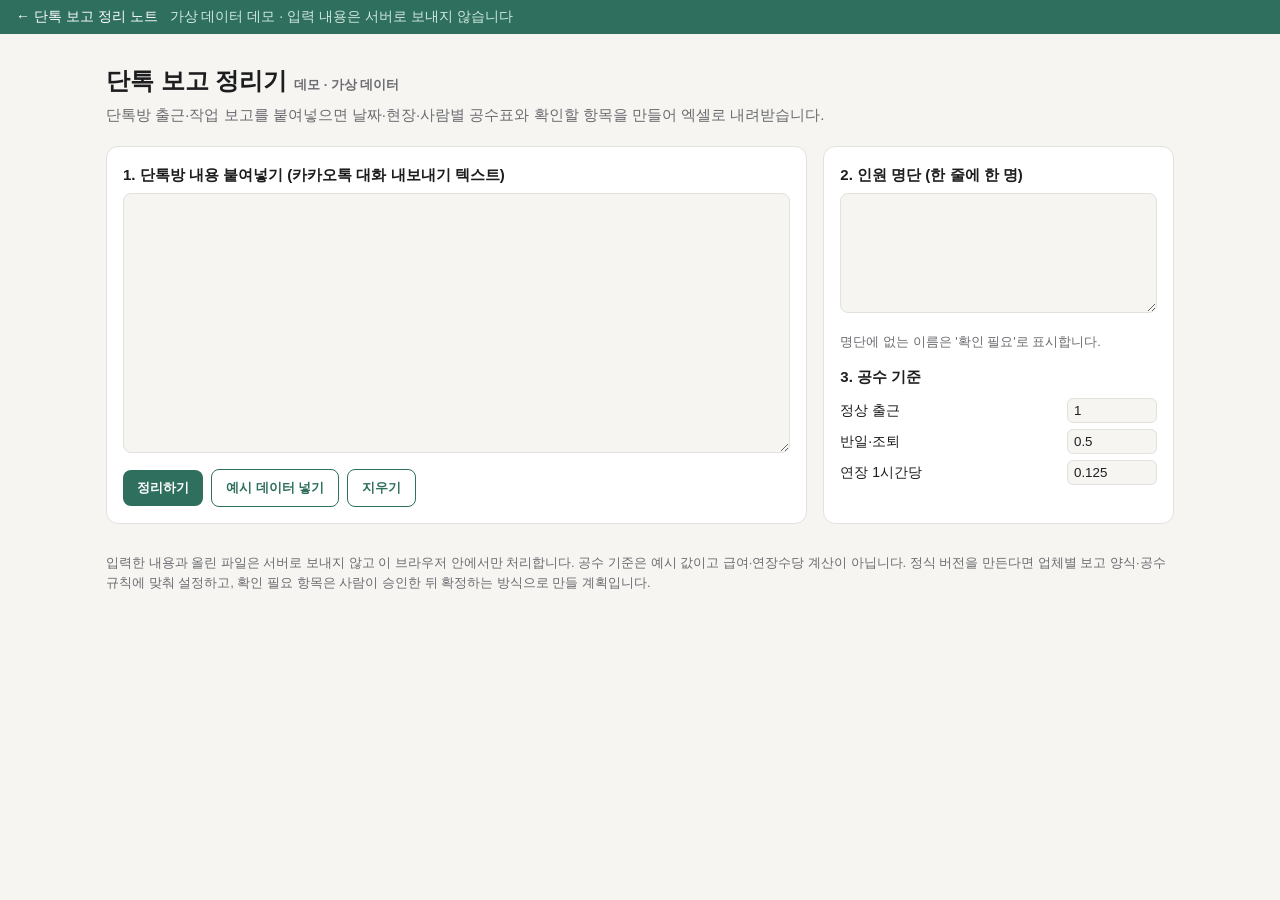
==== demo/index.html @ bc345cf7 "사이트 다시 만들기" ====
<!doctype html>
<html lang="ko">
<head>
<meta charset="utf-8">
<meta name="viewport" content="width=device-width, initial-scale=1">
<title>단톡 보고 정리기</title>
<script src="xlsx.full.min.js"></script>
<script src="exceljs.min.js"></script>
<script src="jszip.min.js"></script>
<script src="template.js"></script>
<script src="xlsxfill.js"></script>
<style>
:root{--bg:#f6f5f2;--card:#fff;--ink:#1d1d1f;--sub:#6b6b70;--line:#e3e1dc;--acc:#2f6f5e;--warn:#b5651d;--warnbg:#fdf1e6;--ok:#2f6f5e}
@media (prefers-color-scheme:dark){:root:not([data-theme="light"]){--bg:#161618;--card:#1f1f22;--ink:#ececee;--sub:#9a9aa0;--line:#333338;--acc:#6fbfa6;--warn:#e7a35c;--warnbg:#2e2418}}
:root[data-theme="dark"]{--bg:#161618;--card:#1f1f22;--ink:#ececee;--sub:#9a9aa0;--line:#333338;--acc:#6fbfa6;--warn:#e7a35c;--warnbg:#2e2418}
*{box-sizing:border-box}
body{margin:0;background:var(--bg);color:var(--ink);font:15px/1.55 -apple-system,"Apple SD Gothic Neo","Malgun Gothic",sans-serif}
header{padding:28px 16px 8px;max-width:1100px;margin:auto}
h1{margin:0 0 4px;font-size:24px}
header p{margin:0;color:var(--sub)}
main{max-width:1100px;margin:auto;padding:12px 16px 48px;display:grid;grid-template-columns:minmax(0,1fr);gap:16px}
.card,.grid2>*{min-width:0}
.card{background:var(--card);border:1px solid var(--line);border-radius:12px;padding:16px}
.grid2{display:grid;grid-template-columns:2fr 1fr;gap:16px}
@media (max-width:760px){.grid2{grid-template-columns:1fr}}
label{display:block;font-weight:600;margin-bottom:6px}
textarea{width:100%;min-height:260px;border:1px solid var(--line);border-radius:8px;padding:10px;background:var(--bg);color:var(--ink);font:13px/1.5 ui-monospace,Menlo,monospace}
#roster{min-height:120px}
.row{display:flex;gap:8px;flex-wrap:wrap;align-items:center}
.set{display:grid;grid-template-columns:1fr 90px;gap:6px 10px;align-items:center;font-size:14px;margin-top:10px}
.set input{width:90px;padding:4px 6px;border:1px solid var(--line);border-radius:6px;background:var(--bg);color:var(--ink)}
button{border:0;border-radius:8px;padding:9px 14px;font-weight:600;cursor:pointer;background:var(--acc);color:#fff}
button.ghost{background:transparent;color:var(--acc);border:1px solid var(--acc)}
.stats{display:flex;gap:12px;flex-wrap:wrap}
.stat{flex:1;min-width:130px;border:1px solid var(--line);border-radius:10px;padding:10px 12px}
.stat b{display:block;font-size:22px}
.stat span{color:var(--sub);font-size:13px}
.tabs{display:flex;gap:6px;margin-bottom:10px;flex-wrap:wrap}
.tabs button{background:transparent;color:var(--sub);border:1px solid var(--line)}
.tabs button.on{background:var(--acc);color:#fff;border-color:var(--acc)}
.tw{overflow-x:auto}
dialog{border:1px solid var(--line);border-radius:12px;background:var(--card);color:var(--ink);max-width:min(520px,calc(100vw - 32px));padding:18px}
dialog::backdrop{background:rgba(0,0,0,.35)}
.tpl{margin-top:16px;border-top:1px solid var(--line);padding-top:14px}
.tpl input[type=text]{width:100%;padding:8px 10px;border:1px solid var(--line);border-radius:8px;background:var(--bg);color:var(--ink);font:inherit}
#tplInfo{white-space:pre-line}
select{border:1px solid var(--line);border-radius:8px;padding:8px 10px;background:var(--bg);color:var(--ink);font:inherit;max-width:100%}
table{border-collapse:collapse;width:100%;font-size:13px}
th,td{border-bottom:1px solid var(--line);padding:6px 8px;text-align:left;white-space:nowrap}
th{color:var(--sub);font-weight:600}
td.src{white-space:normal;color:var(--sub);min-width:220px}
tr.warn td{background:var(--warnbg)}
.tag{font-size:12px;padding:1px 6px;border-radius:10px;border:1px solid currentColor}
.tag.w{color:var(--warn)}.tag.o{color:var(--ok)}
.note{color:var(--sub);font-size:13px}
</style>
<meta name="description" content="가상 단톡 보고를 넣어 공수표와 확인 필요 목록을 만들어 보는 브라우저 데모. 입력 내용은 서버로 보내지 않습니다."><link rel="canonical" href="https://xoghd671652.github.io/demo/"><link rel="icon" href="/favicon.svg" type="image/svg+xml"><meta property="og:title" content="단톡 보고 정리기 데모"><meta property="og:image" content="https://xoghd671652.github.io/img/og.png"></head>
<body><div style="font:14px -apple-system,sans-serif;padding:8px 16px;background:#2f6f5e"><a href="/" style="color:#fff;text-decoration:none">← 단톡 보고 정리 노트</a><span style="color:#cfe8df;margin-left:12px">가상 데이터 데모 · 입력 내용은 서버로 보내지 않습니다</span></div>
<header>
  <h1>단톡 보고 정리기 <span class="note">데모 · 가상 데이터</span></h1>
  <p>단톡방 출근·작업 보고를 붙여넣으면 날짜·현장·사람별 공수표와 확인할 항목을 만들어 엑셀로 내려받습니다.</p>
</header>
<main>
  <div class="grid2">
    <div class="card">
      <label for="chat">1. 단톡방 내용 붙여넣기 (카카오톡 대화 내보내기 텍스트)</label>
      <textarea id="chat" spellcheck="false"></textarea>
      <div class="row" style="margin-top:10px">
        <button id="run">정리하기</button>
        <button class="ghost" id="sample">예시 데이터 넣기</button>
        <button class="ghost" id="clear">지우기</button>
      </div>
    </div>
    <div class="card">
      <label for="roster">2. 인원 명단 (한 줄에 한 명)</label>
      <textarea id="roster" spellcheck="false"></textarea>
      <p class="note">명단에 없는 이름은 '확인 필요'로 표시합니다.</p>
      <label style="margin-top:12px">3. 공수 기준</label>
      <div class="set">
        <span>정상 출근</span><input id="full" type="number" step="0.1" value="1">
        <span>반일·조퇴</span><input id="half" type="number" step="0.1" value="0.5">
        <span>연장 1시간당</span><input id="ot" type="number" step="0.025" value="0.125">
      </div>
    </div>
  </div>

  <div class="card" id="out" hidden>
    <div class="stats" id="stats"></div>
    <div class="tabs" style="margin-top:14px">
      <button data-t="sum" class="on">사람별 공수표</button>
      <button data-t="det">상세 내역</button>
      <button data-t="rev">확인 필요</button>
    </div>
    <div class="tw" id="view"></div>
    <div class="tpl">
      <label>4. 엑셀로 받기</label>
      <div class="tabs" id="tplTabs">
        <button data-m="basic" class="on">기본 표</button>
        <button data-m="file">우리 양식 파일에 채우기</button>
        <button data-m="desc">칸 목록으로 새 양식 만들기</button>
      </div>
      <div id="tplFile" hidden>
        <input type="file" id="tplInput" accept=".xlsx">
        <p class="note">쓰시는 공수표 엑셀(.xlsx)을 올리면 성명 칸과 날짜 칸을 찾아, 채우기 전에 어느 칸을 바꾸는지 먼저 보여 드립니다. 양식 모양은 바꾸지 않고 값만 넣은 사본을 내려드립니다. 병합 칸이 많은 오래된 양식도 대부분 읽을 수 있으니, 채우기 전 미리보기에서 칸이 맞는지 확인해 주세요. 파일은 브라우저 안에서만 읽고 서버로 보내지 않습니다. .xls 파일은 엑셀에서 .xlsx로 저장한 뒤 올려 주세요.</p>
      </div>
      <div id="tplDesc" hidden>
        <input id="tplText" type="text" value="순번, 현장, 성명, 직종, 1~31, 합계, 출력일수, 비고" aria-label="칸 순서">
        <p class="note">칸 이름을 쉼표로 적으면 그 순서로 공수표를 만듭니다. 날짜 칸은 1~31, 날짜마다 근무·연장 두 칸이면 1~31(근무/OT)로 적어 주세요.</p>
      </div>
      <div class="row" style="margin-top:8px">
        <select id="tplUnit" aria-label="칸에 넣을 값"><option value="md">칸에 공수 넣기</option><option value="hours">칸에 시간 넣기 (내부 집계용 환산: 1공수=8시간 + 연장)</option></select>
        <button id="xlsx">엑셀 내려받기</button>
      </div>
      <p class="note" id="tplInfo"></p>
    </div>
    <dialog id="tplDlg" aria-labelledby="tplDlgT">
      <h3 id="tplDlgT" style="margin:0 0 8px">이 양식에 이렇게 채울까요?</h3>
      <div id="tplDlgBody" style="white-space:pre-line;font-size:14px"></div>
      <label style="font-weight:400;margin-top:10px;display:flex;gap:6px;align-items:center"><input type="checkbox" id="tplClear" checked> <span id="tplClearLabel">지난 값 지우기</span></label>
      <label id="tplAckRow" hidden style="font-weight:400;margin-top:6px;display:flex;gap:6px;align-items:center;color:var(--warn)"><input type="checkbox" id="tplAck"> <span id="tplAckLabel"></span></label>
      <p class="note">양식 모양(서식·병합·수식)과 다른 시트는 바꾸지 않고, 표시된 칸의 값만 넣거나 지웁니다. 올린 원본 파일은 그대로이고 채운 사본을 내려받습니다.</p>
      <div class="row" style="justify-content:flex-end;margin-top:10px"><button class="ghost" id="tplNo">취소</button><button id="tplYes">이대로 채우기</button></div>
    </dialog>
  </div>
  <p class="note">입력한 내용과 올린 파일은 서버로 보내지 않고 이 브라우저 안에서만 처리합니다. 공수 기준은 예시 값이고 급여·연장수당 계산이 아닙니다. 정식 버전을 만든다면 업체별 보고 양식·공수 규칙에 맞춰 설정하고, 확인 필요 항목은 사람이 승인한 뒤 확정하는 방식으로 만들 계획입니다.</p>
</main>

<script>
const SAMPLE_CHAT = `--------------- 2026년 11월 2일 월요일 ---------------
[김반장] [오전 7:05] 11/2 한빛산단현장 출근 박도윤 이서준 최하준 정민재 (4명)
[오반장] [오전 7:12] 한빛산단현장 2조 출근: 강지호, 윤시우, 장은우
[오반장] [오후 12:10] 장은우 오전 근무 후 조퇴 (반일)
[김반장] [오후 7:10] 박도윤 연장 2시간
--------------- 2026년 11월 3일 화요일 ---------------
[김반장] [오전 7:01] 한빛산단현장 출근 박도윤 이서준 최하준 정민재 한건우
[오반장] [오전 7:20] 한빛산단현장 2조 출근 강지호 윤시우 장은우
[김반장] [오전 9:30] 정정: 한건우 → 오늘 안전교육만 받고 퇴근
[오반장] [오후 6:40] 강지호 윤시우 연장 1.5시간
--------------- 2026년 11월 4일 수요일 ---------------
[김반장] [오전 7:03] 한빛산단현장 출근 박도윤 이서준 정민재 한건우 / 최하준 결근(병원)
[오반장] [오전 7:15] 한빛산단현장 2조 출근 강지호 윤시우 장은우 김태윤
[오반장] [오전 7:16] 김태윤 신규 오늘부터
[김반장] [오후 8:55] 이서준 연장 3시간`;
const SAMPLE_ROSTER = `박도윤
이서준
최하준
정민재
한건우
강지호
윤시우
장은우`;

const $ = s => document.querySelector(s);
let result = null, tab = 'sum';

function parseLines(text){
  // 카카오톡 PC 내보내기 형식과 모바일(안드로이드·아이폰) 형식을 모두 읽는다
  const out = []; let curDate = null; out.unknown = []; let orphan = false;   // orphan: 형식 모르는 줄 다음 줄들도 앞 보고에 붙이지 않음
  for (const raw of text.split(/\r?\n/)){
    const line = raw.trim(); if (!line) continue;
    let m = line.match(/(\d{4})년\s*(\d{1,2})월\s*(\d{1,2})일\s*\S*요일/);
    if (m && (/^-+/.test(line) || /^\d{4}년\s*\d{1,2}월\s*\d{1,2}일\s*\S*요일$/.test(line))) { curDate = fmt(m[1],m[2],m[3]); continue; }   // 날짜 구분 줄
    m = line.match(/^\[([^\]]+)\]\s*\[(오전|오후)\s*(\d{1,2}):(\d{2})\]\s*(.*)$/);
    if (m) { out.push({date:curDate, who:m[1], time:`${m[2]} ${m[3]}:${m[4]}`, msg:m[5], raw:line}); orphan = false; continue; }
    m = line.match(/^(\d{4})년\s*(\d{1,2})월\s*(\d{1,2})일\s*(오전|오후)?\s*(\d{1,2}):(\d{2}),\s*([^:]+?)\s*:\s*(.*)$/);
    if (m) { curDate = fmt(m[1],m[2],m[3]); out.push({date:curDate, who:m[7], time:`${m[4]||''} ${m[5]}:${m[6]}`.trim(), msg:m[8], raw:line}); orphan = false; continue; }
    m = line.match(/^(\d{4})\.\s*(\d{1,2})\.\s*(\d{1,2})\.?\s*(오전|오후)?\s*(\d{1,2}):(\d{2}),\s*([^:]+?)\s*:\s*(.*)$/);   // 아이폰: 2026. 11. 24. 오전 7:42, 이름 : 내용
    if (m) { curDate = fmt(m[1],m[2],m[3]); out.push({date:curDate, who:m[7], time:`${m[4]||''} ${m[5]}:${m[6]}`.trim(), msg:m[8], raw:line}); orphan = false; continue; }
    if (/(카카오톡 대화|저장한 날짜|^Talk_|님과 카카오톡)/.test(line) && !out.length) continue;   // 파일 머리말
    if (!out.length || orphan || /^\d{4}\s*[.년\/-]\s*\d{1,2}|^\[[^\]]+\]\s*\[/.test(line)) { out.unknown.push(line); orphan = out.length > 0; continue; }   // 형식을 모르는 메시지 줄은 앞 보고에 붙이지 않는다
    if (out.length) { out[out.length-1].msg += ' ' + line; out[out.length-1].raw += '\n' + line; }
  }
  return out;
}
const fmt = (y,m,d) => `${y}-${String(m).padStart(2,'0')}-${String(d).padStart(2,'0')}`;

// "연장 2시간", "연장 1.5시간", "연장 1시간 30분", "연장 1시간반", "연장 15분" → 시간 수. 연장이라는 말은 있는데 시간을 못 읽으면 null.
function parseOt(seg){
  if (!/연장/.test(seg)) return undefined;
  const m = seg.match(/연장\s*(?:(\d+(?:\.\d+)?)\s*시간\s*(반)?)?\s*(?:(\d+)\s*분)?/);
  if (!m || (!m[1] && !m[3])) return null;
  if (/^\s*([\d.~\-–]|부터|에서)/.test(seg.slice(m.index + m[0].length))) return null;   // 범위(1시간~2시간)도 못 읽은 것으로   // '1시간 2..5분'처럼 뒤에 숫자가 더 붙으면 못 읽은 것으로
  return (m[1] ? parseFloat(m[1]) : 0) + (m[2] ? 0.5 : 0) + (m[3] ? parseInt(m[3], 10) / 60 : 0);
}
function analyze(chat, rosterText, rule){
  const roster = rosterText.split(/\r?\n/).map(s=>s.trim()).filter(Boolean);
  const rosterSet = new Set(roster);
  const msgs = parseLines(chat);
  const rec = new Map();   // key date|name -> record
  const review = [];
  if (msgs.unknown && msgs.unknown.length) review.push({date:'-', name:'-', reason:`형식을 알 수 없는 줄 ${msgs.unknown.length}개(카카오톡 내보내기 형식인지 확인)`, src:msgs.unknown.slice(0, 3).join(' / ')});
  const key = (d,n) => d + '|' + n;
  // 이름 후보: 띄어쓰기 단위 낱말. 명단 이름으로 시작하면(박도윤님·박도윤씨) 그 이름, 아니면 2~4자 낱말 중 동사·근태어가 아닌 것
  const rosterKo = roster.filter(n => /^[가-힣]+$/.test(n)).sort((a, b) => b.length - a.length);
  const hangulNames = s => { const out = []; for (const w of (s.match(/[가-힣]+/g) || [])) { const r = rosterKo.find(n => w === n || (w.startsWith(n) && /^(님|씨|반장|형|이형|이|가|은|는|도|만|과|와|의|께|에게|한테)$/.test(w.slice(n.length)))); if (r) { out.push(r); continue; } if (w.length >= 2 && w.length <= 4 && !/^(시간|출근|연장|조퇴|반일|결근|퇴근|정정|취소|수정|작업|오늘|내일|어제|오전|오후|점심|저녁|아침|근무|완료|도착|마치|먹고|이후)/.test(w) && !/(니다|어요|아요|했음|해요|예요|이요|함)$/.test(w)) out.push(w); } return out; };
  const latin = roster.filter(n => !/^[가-힣]+$/.test(n)).map(n => [n, new RegExp('(^|[^A-Za-z])' + n.replace(/[.*+?^${}()|[\]\\]/g, '\\$&') + '([^A-Za-z]|$)', 'i')]);   // 영문 등 한글 아닌 이름
  const STOP = new Set(['출근','연장','시간','오늘','오후','오전','조퇴','반일','결근','병원','정정','신규','부터','합니다','퇴근','안전교육','받고','현장','명','오늘부터','만','시간반','취소','수정','했습니다','합니다만']);

  for (const m of msgs){
    if (!m.date){ review.push({date:'-', name:'-', reason:'날짜를 알 수 없는 메시지', src:m.raw}); continue; }
    const text = m.msg;
    const siteM = text.match(/([가-힣A-Za-z0-9]+?)(현장|센터)/);
    const site = siteM ? siteM[1] + siteM[2] : null;
    const isCorrection = /정정|수정|취소/.test(text);
    // 본문에 적힌 날짜가 보낸 날짜와 다르면(뒤늦은 보고) 자동 반영하지 않는다
    const dm = text.match(/(\d{1,2})\s*\/\s*(\d{1,2})(?!\d)|(\d{1,2})\s*월\s*(\d{1,2})\s*일/);
    const [, mm, dd] = m.date.split('-').map(Number);
    if (/어제|그저께|전날/.test(text) || (dm && (+(dm[1]||dm[3]) !== mm || +(dm[2]||dm[4]) !== dd))) {
      review.push({date:m.date, name:'-', reason:'보고 날짜와 보낸 날짜가 다름(날짜 직접 확인, 자동 반영 안 함)', src:m.raw}); continue;
    }
    const segments = text.split(/\s\/\s/);

    for (const seg of segments){
      const names = hangulNames(seg).filter(w => !STOP.has(w) && !(site && site.includes(w)) && !/현장|센터$/.test(w));
      const known = names.filter(n => rosterSet.has(n)).concat(latin.filter(([, re]) => re.test(seg)).map(([n]) => n));
      const unknown = names.filter(n => !rosterSet.has(n) && looksLikeName(n));
      if (!known.length && !unknown.length && /출근|연장|반일|조퇴|결근/.test(seg) && !/\d+\s*명/.test(seg) && !/[A-Za-z]{2,}/.test(site ? seg.split(site).join('') : seg) && (m.who || '').trim()) { const w = m.who.trim(); if (rosterSet.has(w)) known.push(w); else if (looksLikeName(w) && /^[가-힣]+$/.test(w)) unknown.push(w); }   // 본인이 보낸 보고는 보낸 사람으로(명단 밖이면 확인 목록)   // 본인이 보낸 보고("출근했습니다")는 보낸 사람으로
      if (/출근/.test(seg) && !known.length && !unknown.length && !/\d+\s*명/.test(seg)) review.push({date:m.date, name:'(이름 없음)', reason:'출근 대상 이름을 찾지 못함(직접 확인)', src:m.raw});

      // 애매한 보고는 더하지 않고 확인 목록으로 (규칙 기반이라 확실한 것만 자동 처리)
      const people = [...new Set(known.concat(unknown))];
      const cats = ['출근', '연장', '반일|조퇴', '결근'].filter(k => new RegExp(k).test(seg));
      if (/안\s*(함|했|해|하|나|왔|옴)|않|못\s*[가-힣]|미출근|불참|없음|내일|모레|예정|할\s*예정|\?|나요|까요|했니|했냐|맞나/.test(seg) && people.length) {   // 부정·예정·질문 표현은 자동 반영하지 않음
        for (const n of people) { upsert(n,{src:m.raw}).flag = true; flag(m.date, n, '부정·예정·질문 표현이 있는 보고(직접 확인)', m.raw); }
        continue;
      }
      if (cats.length > 1 && people.length > 1) {
        for (const n of people) { upsert(n,{src:m.raw}).flag = true; flag(m.date, n, '여러 사람·여러 근태가 한 보고에 섞임(직접 확인)', m.raw); }
        continue;
      }
      const cnt = seg.match(/(외\s*)?(\d+)\s*명/);
      if (cnt && (cnt[1] || +cnt[2] !== people.length || !people.length)) review.push({date:m.date, name:(people[0]||'(이름 없음)'), reason:'인원수로 적힌 보고(빠진 이름을 직접 확인)', src:m.raw});
      if (/반일|조퇴|결근/.test(seg)) for (const n of new Set(unknown)) flag(m.date, n, '명단에 없는 이름의 근태 보고(직접 확인)', m.raw);
      if (/출근/.test(seg)){
        for (const n of known) upsert(n, {site, base: rule.full, src:m.raw});
        for (const n of unknown){ upsert(n, {site, base: rule.full, src:m.raw}); flag(m.date, n, '명단에 없는 이름(신규 인원인지 확인)', m.raw); }
      }
      const ot = parseOt(seg);
      if (ot !== undefined && !isCorrection) {   // 정정·취소가 섞인 보고는 아래 정정 규칙으로 확인 목록에 간다
        const who = [...new Set(known)];   // 명단에 있는 사람만 합산. 명단 밖 후보는 확인 전까지 더하지 않는다
        const why = ot === null ? '연장 시간을 읽지 못함(직접 확인)'
          : (seg.match(/연장/g) || []).length > 1 ? '한 보고에 연장이 여러 번 나옴(사람별 직접 확인)'
          : (() => { let rest = seg.slice(0, seg.indexOf('연장')); for (const n of who) { if (!rest.includes(n)) { if (who.length === 1 && n === (m.who || '').trim() && !/[가-힣A-Za-z]/.test(rest.replace(/금일|오늘/g, ''))) continue; return true; } rest = rest.split(n).join(''); } if (site) rest = rest.split(site).join(''); return /[가-힣]/.test(rest.replace(/님|씨|반장|\d+조|금일|오늘|은|는|하고|이랑|랑|과|와|및/g, '')); })() ? '연장 대상이 분명하지 않음(다른 내용과 섞인 보고, 직접 확인)'
          : !who.length ? '연장 대상 이름을 찾지 못함(직접 확인)' : '';
        if (!why) for (const n of who) { const r = upsert(n,{src:m.raw}); if (r.otH) { r.flag = true; flag(m.date, n, '같은 날 연장 보고가 또 있음(중복 전송인지 확인)', m.raw); } r.otH += ot; }
        else if (who.length) for (const n of who) { upsert(n,{src:m.raw}).flag = true; flag(m.date, n, why, m.raw); }
        else review.push({date:m.date, name:'(이름 없음)', reason:why, src:m.raw});
        for (const n of new Set(unknown)) if (!why) flag(m.date, n, '명단에 없는 이름의 연장 보고(합산 안 함, 직접 확인)', m.raw);
      }
      if (/반일|조퇴/.test(seg)) for (const n of known) { const r = upsert(n,{src:m.raw}); r.base = Math.min(r.base || rule.half, rule.half); r.note.push('반일'); }
      if (/결근/.test(seg)) for (const n of known) { const r = upsert(n,{src:m.raw}); r.base = 0; r.note.push('결근'); }
      if (isCorrection && !known.length) review.push({date:m.date, name:(unknown[0]||'(이름 없음)'), reason:'정정·취소 보고(대상 직접 확인)', src:m.raw});
      if (isCorrection) for (const n of known) { const r = upsert(n,{src:m.raw}); r.flag = true; flag(m.date, n, '정정 보고: 공수 직접 확인 필요', m.raw); }
      if (!/출근|연장|반일|조퇴|결근|정정|수정|취소/.test(seg) && known.length) for (const n of known) flag(m.date, n, '규칙에 없는 내용이 담긴 보고', m.raw);
    }

    function upsert(n, {site:s, base, src}){
      const k = key(m.date, n);
      if (!rec.has(k)) rec.set(k, {date:m.date, name:n, site:null, base:0, otH:0, note:[], src:[], flag:false});
      const r = rec.get(k);
      if ((s||site) && !r.site) r.site = s||site;
      if (base !== undefined && r.base === 0 && !r.note.includes('결근')) r.base = base;
      if (src && !r.src.includes(src)) r.src.push(src);
      return r;
    }
  }
  function flag(date, name, reason, src){ review.push({date, name, reason, src}); const r = rec.get(key(date,name)); if (r) r.flag = true; }

  const rows = [...rec.values()].sort((a,b)=> a.date.localeCompare(b.date) || a.name.localeCompare(b.name));
  for (const r of rows){
    r.otMd = r.otH * rule.ot;   // 회사 반올림 기준이 정해지기 전에는 환산값을 그대로 두고, 표시할 때만 자릿수를 맞춘다
    r.total = r.base + r.otMd;
    if (!r.site && r.base > 0){ r.flag = true; review.push({date:r.date, name:r.name, reason:'현장을 알 수 없음', src:r.src.join('\n')}); }
  }
  const dates = [...new Set(rows.map(r=>r.date))].sort();
  const names = [...new Set(rows.map(r=>r.name))].sort((a,b)=>{ const ia=roster.indexOf(a), ib=roster.indexOf(b); return (ia<0?999:ia)-(ib<0?999:ib); });
  return {rows, review, dates, names, msgCount: msgs.length};
}
function looksLikeName(w){ return w.length >= 2 && w.length <= 4 && !/요일|센터|현장|입니다|합니다|교육|병원/.test(w); }

function render(){
  if (!result) return;
  const {rows, review, dates, names, msgCount} = result;
  const sum = rows.reduce((s,r)=>s+r.total,0);
  $('#stats').innerHTML = [
    ['읽은 메시지', msgCount], ['인원', names.length], ['총 공수(확인 대기 포함)', show(sum)], ['확인 대기 공수', show(rows.filter(r => r.flag).reduce((t, r) => t + r.total, 0))], ['확인 필요', review.length]
  ].map(([t,v])=>`<div class="stat"><b>${v}</b><span>${t}</span></div>`).join('');
  document.querySelectorAll('.tabs [data-t]').forEach(b=>b.classList.toggle('on', b.dataset.t===tab));
  let h = '';
  if (tab==='sum'){
    h = `<table><tr><th>이름</th>${dates.map(d=>`<th>${d.slice(5)}</th>`).join('')}<th>합계</th></tr>`;
    for (const n of names){
      let t = 0;
      h += `<tr><td>${esc(n)}</td>` + dates.map(d=>{ const r = rows.find(x=>x.date===d && x.name===n); if(!r) return '<td></td>'; t+=r.total; return `<td>${show(r.total)}${r.flag?' <span class="tag w">확인</span>':''}</td>`; }).join('') + `<td><b>${show(t)}</b></td></tr>`;
    }
    h += '</table>';
  } else if (tab==='det'){
    h = `<table><tr><th>날짜</th><th>현장</th><th>이름</th><th>기본</th><th>연장(시간)</th><th>연장 공수</th><th>합계</th><th>비고</th><th>근거 보고</th></tr>`;
    for (const r of rows) h += `<tr class="${r.flag?'warn':''}"><td>${r.date}</td><td>${esc(r.site||'?')}</td><td>${esc(r.name)}</td><td>${r.base}</td><td>${r.otH||''}</td><td>${r.otMd?show(r.otMd):''}</td><td><b>${show(r.total)}</b></td><td>${esc(r.note.join(', '))}</td><td class="src">${esc(r.src.join(' / '))}</td></tr>`;
    h += '</table>';
  } else {
    h = review.length ? `<table><tr><th>날짜</th><th>이름</th><th>확인할 내용</th><th>근거 보고</th></tr>` + review.map(v=>`<tr class="warn"><td>${v.date}</td><td>${esc(v.name)}</td><td><span class="tag w">${esc(v.reason)}</span></td><td class="src">${esc(v.src)}</td></tr>`).join('') + '</table>' : '<p>확인할 항목이 없습니다.</p>';
  }
  $('#view').innerHTML = h;
  $('#out').hidden = false;
}
const show = v => String(+v.toFixed(6));          // 화면 표시용(부동소수 잡음 제거)
const esc = s => String(s).replace(/[&<>"]/g, c=>({'&':'&amp;','<':'&lt;','>':'&gt;','"':'&quot;'}[c]));

function exportXlsx(){
  const {rows, review, dates, names} = result;
  const wb = XLSX.utils.book_new();
  const sumAoa = [['이름', ...dates, '합계']].concat(names.map(n=>{ let t=0; const cells = dates.map(d=>{ const r=rows.find(x=>x.date===d&&x.name===n); if(!r) return ''; t+=r.total; return r.total; }); return [n, ...cells, t]; }));
  XLSX.utils.book_append_sheet(wb, XLSX.utils.aoa_to_sheet(sumAoa), '사람별 공수표');
  XLSX.utils.book_append_sheet(wb, XLSX.utils.json_to_sheet(rows.map(r=>({날짜:r.date, 현장:r.site||'', 이름:r.name, 기본공수:r.base, 연장시간:r.otH, 연장공수:r.otMd, 합계:r.total, 비고:r.note.join(', '), 확인필요:r.flag?'Y':'', 근거보고:r.src.join(' / ')}))), '상세 내역');
  XLSX.utils.book_append_sheet(wb, XLSX.utils.json_to_sheet(review.map(v=>({날짜:v.date, 이름:v.name, 확인할내용:v.reason, 근거보고:v.src}))), '확인 필요');
  XLSX.writeFile(wb, `공수정리_${dates[0]||''}_${dates[dates.length-1]||''}.xlsx`);
}

$('#sample').onclick = () => { $('#chat').value = SAMPLE_CHAT; $('#roster').value = SAMPLE_ROSTER; };
$('#clear').onclick = () => { $('#chat').value = ''; $('#out').hidden = true; result = null; };
$('#run').onclick = () => {
  const rule = {full:+$('#full').value, half:+$('#half').value, ot:+$('#ot').value};
  result = analyze($('#chat').value, $('#roster').value, rule); tab = 'sum'; render();
};
document.querySelectorAll('.tabs [data-t]').forEach(b => b.onclick = () => { tab = b.dataset.t; render(); });
// ── 엑셀로 받기: 기본 표 / 고객 양식 파일에 채우기 / 칸 목록으로 새 양식
let tplMode = 'basic', tplBuf = null, tplName = '';
document.querySelectorAll('#tplTabs button').forEach(b => b.onclick = () => {
  tplMode = b.dataset.m;
  document.querySelectorAll('#tplTabs button').forEach(x => x.classList.toggle('on', x === b));
  $('#tplFile').hidden = tplMode !== 'file'; $('#tplDesc').hidden = tplMode !== 'desc'; $('#tplInfo').textContent = '';
});
const info = t => { $('#tplInfo').textContent = t; };
function saveBuffer(buf, name){
  const url = URL.createObjectURL(new Blob([buf], {type:'application/vnd.openxmlformats-officedocument.spreadsheetml.sheet'}));
  const a = document.createElement('a'); a.href = url; a.download = name; document.body.appendChild(a); a.click(); a.remove();
  setTimeout(() => URL.revokeObjectURL(url), 5000);
}
const tplOpts = () => ({ unit: $('#tplUnit').value, hoursPerMd: 8 });
// 양식 채우기: 미리보기(plan)로 바꿀 칸 목록을 만들고, 확인을 받은 뒤 그 칸 값만 써 넣는다(apply)
const XDEPS = () => ({ XLSX: window.XLSX, Tmpl: window.Tmpl, JSZip: window.JSZip, DOMParser, XMLSerializer });
function planFill(clear){ try { return XFill.plan(XDEPS(), new Uint8Array(tplBuf), result, Object.assign(tplOpts(), { clear })); } catch (e) { return { error: e.message }; } }
function dlgBody(p){
  const st = p.rep.structure, c = st.cols;
  return [
    `시트: 「${p.sheet}」`,
    `성명 ${c.name}열 · 날짜 칸 ${st.dayCount}개${st.pairs ? '(근무/O·T 두 칸)' : ''}${c.total ? ` · 합계 ${c.total}열` : ''} · ${st.start}행부터`,
    `넣을 칸 ${p.rep.plan.fill}개 (${p.rep.placed.length}명) · 지울 칸 ${p.rep.plan.clear}개`,
    p.rep.skipped.length ? `비워 둘 칸 ${p.rep.skipped.length}개 (확인 필요 등)` : '',
    ...p.rep.warnings.map(w => '주의: ' + w),
  ].filter(Boolean).join('\n');
}
function askConfirm(p){
  return new Promise(resolve => {
    let cur = p;
    $('#tplClear').checked = true;
    $('#tplDlgBody').textContent = dlgBody(cur);
    $('#tplClearLabel').textContent = `지난 값 지우기 (이름 있는 줄의 숫자·짧은 표시 ${p.rep.plan.clear}칸)`;
    $('#tplClear').onchange = () => { const q = planFill($('#tplClear').checked); if (!q.error && q.rep.ok) { cur = q; $('#tplDlgBody').textContent = dlgBody(cur); } };   // 체크를 바꾸면 미리보기도 다시
    const needAck = !!p.rep.ack;
    $('#tplAckRow').hidden = !needAck; $('#tplAck').checked = false; $('#tplAckLabel').textContent = needAck ? p.rep.ack + ' (이 시트가 맞습니다)' : '';
    $('#tplYes').disabled = needAck; $('#tplAck').onchange = () => { $('#tplYes').disabled = !$('#tplAck').checked; };
    const dlg = $('#tplDlg');
    const done = v => { dlg.close(); $('#tplYes').onclick = $('#tplNo').onclick = null; resolve(v ? cur : null); };
    $('#tplYes').onclick = () => done(true); $('#tplNo').onclick = () => done(false);
    dlg.oncancel = () => done(false);
    if (dlg.showModal) dlg.showModal(); else resolve(confirm('이 양식에 채울까요?') ? cur : null);
  });
}
function reportText(rep){
  if (!rep.ok) return '채우지 못했습니다. ' + rep.warnings.join(' ');
  const st = rep.structure, c = st.cols;
  const lines = [`시트 「${rep.sheet}」에 ${rep.placed.length}명을 채웠습니다. (성명 ${c.name}열, 날짜 칸 ${st.dayCount}개${st.pairs ? '·근무/O·T 두 칸' : ''}${c.total ? `, 합계 ${c.total}열` : ''}, ${st.start}행부터)`];
  if (rep.skipped.length) lines.push(`비워 둔 칸 ${rep.skipped.length}개: ` + rep.skipped.slice(0, 5).join(' / ') + (rep.skipped.length > 5 ? ' …' : ''));
  rep.warnings.forEach(w => lines.push('주의: ' + w));
  if (rep.otherSheets && rep.otherSheets.length) lines.push(`결과 파일에 다른 시트도 그대로 남아 있습니다(${rep.otherSheets.join(', ')}). 공유 전에 급여·연락처 등이 없는지 확인하세요.`);
  return lines.join('\n');
}
$('#tplInput').onchange = async e => {
  const f = e.target.files[0]; tplBuf = null; tplName = '';
  if (!f) return;
  if (!/\.xlsx$/i.test(f.name)) { info('.xlsx 파일만 읽을 수 있습니다. 엑셀에서 「다른 이름으로 저장 → Excel 통합 문서(.xlsx)」로 바꿔 주세요.'); return; }
  tplBuf = await f.arrayBuffer(); tplName = f.name;
  const p = planFill(true);
  if (p.error) { info(`파일을 읽지 못했습니다(${p.error}).`); tplBuf = null; return; }
  info(p.rep.ok ? `양식을 읽었습니다. 시트 「${p.sheet}」, 성명 ${p.rep.structure.cols.name}열, 날짜 칸 ${p.rep.structure.dayCount}개. 「엑셀 내려받기」를 누르면 채울 칸을 먼저 보여 드립니다.` : reportText(p.rep));
};
$('#xlsx').onclick = async () => {
  if (!result) return;
  if (tplMode === 'basic') { if (!window.XLSX) { info('엑셀 라이브러리를 불러오지 못했습니다.'); return; } exportXlsx(); return; }
  if (!window.ExcelJS || !window.Tmpl) { info('양식 기능을 불러오지 못했습니다. 새로고침해 주세요.'); return; }
  if (tplMode === 'file') {
    if (!tplBuf) { info('먼저 공수표 양식 파일(.xlsx)을 올려 주세요.'); return; }
    const p = planFill(true);
    if (p.error) { info(`파일을 읽지 못했습니다(${p.error}).`); return; }
    if (!p.rep.ok) { info(reportText(p.rep)); return; }
    const final = await askConfirm(p);
    if (!final) { info('채우기를 취소했습니다. 파일은 바뀌지 않았습니다.'); return; }
    try {
      const out = await XFill.apply(XDEPS(), new Uint8Array(tplBuf), final.sheet, final.writes);
      info(reportText(final.rep));
      saveBuffer(out, tplName.replace(/\.xlsx$/i, '') + '_채움.xlsx');
    } catch (e) { info('저장하지 못했습니다: ' + e.message); }
  } else {
    const out = Tmpl.buildFromDescription(ExcelJS, $('#tplText').value, result, tplOpts());
    if (out.error) { info(out.error); return; }
    info(`설명하신 칸 순서로 ${result.names.length}명 공수표를 만들었습니다.`);
    saveBuffer(await out.wb.xlsx.writeBuffer(), `공수표_${(result.dates[0]||'').slice(0,7)}.xlsx`);
  }
};
if (typeof module !== 'undefined') module.exports = {parseLines, analyze};
</script>
</body>
</html>
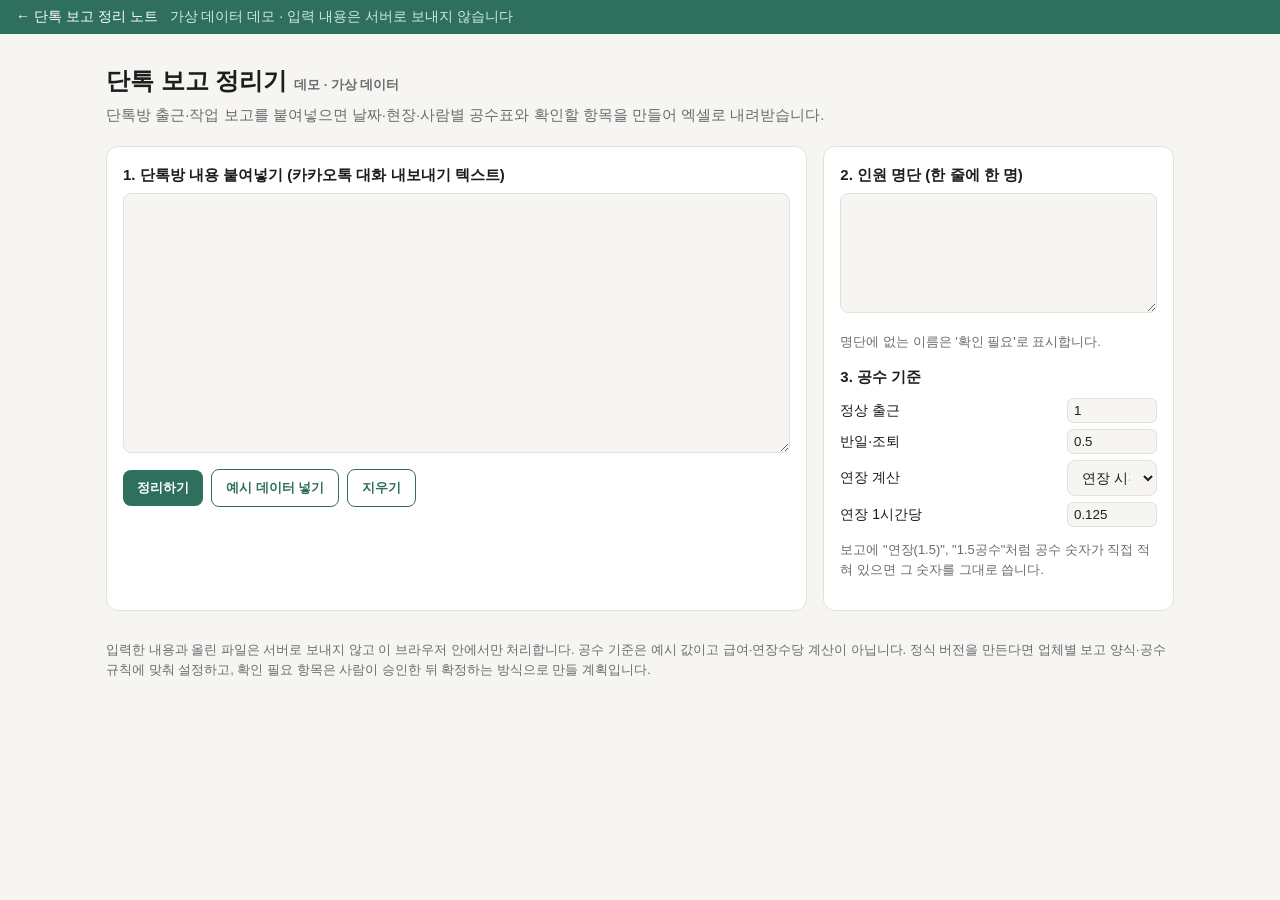
==== commit 8d503ce6: "사이트 다시 만들기" ====
--- a/demo/index.html
+++ b/demo/index.html
@@ -79,8 +79,16 @@
       <div class="set">
         <span>정상 출근</span><input id="full" type="number" step="0.1" value="1">
         <span>반일·조퇴</span><input id="half" type="number" step="0.1" value="0.5">
+        <span>연장 계산</span><select id="otMode" aria-label="연장 계산 방식"><option value="hour">연장 시간 × 1시간당 공수</option><option value="end">퇴근 시각 기준표</option></select>
         <span>연장 1시간당</span><input id="ot" type="number" step="0.025" value="0.125">
       </div>
+      <div id="endBox" hidden style="margin-top:8px">
+        <textarea id="endTable" spellcheck="false" style="min-height:90px" aria-label="퇴근 시각 기준표">17:00=1
+19:30=1.4
+20:00=1.5</textarea>
+        <p class="note">한 줄에 "퇴근 시각=그날 공수". 보고의 "7시30분 퇴근", "19:30 퇴근"을 이 표로 바꿉니다. "연장 2시간"은 첫 줄 시각(정시)에 더해 계산합니다.</p>
+      </div>
+      <p class="note">보고에 "연장(1.5)", "1.5공수"처럼 공수 숫자가 직접 적혀 있으면 그 숫자를 그대로 씁니다.</p>
     </div>
   </div>
 
@@ -160,6 +168,7 @@
     const line = raw.trim(); if (!line) continue;
     let m = line.match(/(\d{4})년\s*(\d{1,2})월\s*(\d{1,2})일\s*\S*요일/);
     if (m && (/^-+/.test(line) || /^\d{4}년\s*\d{1,2}월\s*\d{1,2}일\s*\S*요일$/.test(line))) { curDate = fmt(m[1],m[2],m[3]); continue; }   // 날짜 구분 줄
+    if (/^\d{4}년\s*\d{1,2}월\s*\d{1,2}일\s*(오전|오후)?\s*\d{1,2}:\d{2}$/.test(line)) { const d = line.match(/(\d{4})년\s*(\d{1,2})월\s*(\d{1,2})일/); curDate = fmt(d[1],d[2],d[3]); continue; }   // 모바일 내보내기의 시각만 있는 구분 줄
     m = line.match(/^\[([^\]]+)\]\s*\[(오전|오후)\s*(\d{1,2}):(\d{2})\]\s*(.*)$/);
     if (m) { out.push({date:curDate, who:m[1], time:`${m[2]} ${m[3]}:${m[4]}`, msg:m[5], raw:line}); orphan = false; continue; }
     m = line.match(/^(\d{4})년\s*(\d{1,2})월\s*(\d{1,2})일\s*(오전|오후)?\s*(\d{1,2}):(\d{2}),\s*([^:]+?)\s*:\s*(.*)$/);
@@ -214,7 +223,7 @@
       const names = hangulNames(seg).filter(w => !STOP.has(w) && !(site && site.includes(w)) && !/현장|센터$/.test(w));
       const known = names.filter(n => rosterSet.has(n)).concat(latin.filter(([, re]) => re.test(seg)).map(([n]) => n));
       const unknown = names.filter(n => !rosterSet.has(n) && looksLikeName(n));
-      if (!known.length && !unknown.length && /출근|연장|반일|조퇴|결근/.test(seg) && !/\d+\s*명/.test(seg) && !/[A-Za-z]{2,}/.test(site ? seg.split(site).join('') : seg) && (m.who || '').trim()) { const w = m.who.trim(); if (rosterSet.has(w)) known.push(w); else if (looksLikeName(w) && /^[가-힣]+$/.test(w)) unknown.push(w); }   // 본인이 보낸 보고는 보낸 사람으로(명단 밖이면 확인 목록)   // 본인이 보낸 보고("출근했습니다")는 보낸 사람으로
+      if (!known.length && !unknown.length && /출근|퇴근|연장|공수|반일|조퇴|결근/.test(seg) && !/\d+\s*명/.test(seg) && !/[A-Za-z]{2,}/.test(site ? seg.split(site).join('') : seg) && (m.who || '').trim()) { const w = m.who.trim(); if (rosterSet.has(w)) known.push(w); else if (looksLikeName(w) && /^[가-힣]+$/.test(w)) unknown.push(w); }   // 본인이 보낸 보고는 보낸 사람으로(명단 밖이면 확인 목록)   // 본인이 보낸 보고("출근했습니다")는 보낸 사람으로
       if (/출근/.test(seg) && !known.length && !unknown.length && !/\d+\s*명/.test(seg)) review.push({date:m.date, name:'(이름 없음)', reason:'출근 대상 이름을 찾지 못함(직접 확인)', src:m.raw});
 
       // 애매한 보고는 더하지 않고 확인 목록으로 (규칙 기반이라 확실한 것만 자동 처리)
@@ -235,7 +244,13 @@
         for (const n of known) upsert(n, {site, base: rule.full, src:m.raw});
         for (const n of unknown){ upsert(n, {site, base: rule.full, src:m.raw}); flag(m.date, n, '명단에 없는 이름(신규 인원인지 확인)', m.raw); }
       }
-      const ot = parseOt(seg);
+      // 보고에 적힌 공수 숫자("연장(1.5)", "1.5공수")는 그대로 쓴다
+      const dmd = seg.match(/연장\s*[\(（]\s*(\d+(?:\.\d+)?)\s*[\)）]/) || seg.match(/(\d+(?:\.\d+)?)\s*공수/);
+      if (dmd && !isCorrection) { for (const n of new Set(known)) { const r = upsert(n,{src:m.raw}); if (r.override != null && r.override !== +dmd[1]) { r.flag = true; flag(m.date, n, '같은 날 공수 숫자가 다르게 두 번 나옴(직접 확인)', m.raw); } r.override = +dmd[1]; r.note.push('보고 공수 ' + dmd[1]); } }
+      // 퇴근 시각("7시30분 퇴근", "19:30 퇴근", "8시반 퇴근")
+      const et = seg.match(/(\d{1,2})\s*(?::|시)\s*(반|\d{1,2})?\s*분?\s*(?:에\s*)?퇴근/);
+      if (et && !isCorrection) { let h = +et[1]; const mi = et[2] === '반' ? 30 : +(et[2] || 0); if (h < 12) h += 12; for (const n of new Set(known)) { const r = upsert(n,{src:m.raw}); r.endMin = Math.max(r.endMin || 0, h * 60 + mi); } }
+      const ot = dmd ? undefined : parseOt(seg);
       if (ot !== undefined && !isCorrection) {   // 정정·취소가 섞인 보고는 아래 정정 규칙으로 확인 목록에 간다
         const who = [...new Set(known)];   // 명단에 있는 사람만 합산. 명단 밖 후보는 확인 전까지 더하지 않는다
         const why = ot === null ? '연장 시간을 읽지 못함(직접 확인)'
@@ -251,7 +266,7 @@
       if (/결근/.test(seg)) for (const n of known) { const r = upsert(n,{src:m.raw}); r.base = 0; r.note.push('결근'); }
       if (isCorrection && !known.length) review.push({date:m.date, name:(unknown[0]||'(이름 없음)'), reason:'정정·취소 보고(대상 직접 확인)', src:m.raw});
       if (isCorrection) for (const n of known) { const r = upsert(n,{src:m.raw}); r.flag = true; flag(m.date, n, '정정 보고: 공수 직접 확인 필요', m.raw); }
-      if (!/출근|연장|반일|조퇴|결근|정정|수정|취소/.test(seg) && known.length) for (const n of known) flag(m.date, n, '규칙에 없는 내용이 담긴 보고', m.raw);
+      if (!/출근|퇴근|연장|공수|반일|조퇴|결근|정정|수정|취소/.test(seg) && known.length) for (const n of known) flag(m.date, n, '규칙에 없는 내용이 담긴 보고', m.raw);
     }
 
     function upsert(n, {site:s, base, src}){
@@ -268,8 +283,17 @@
 
   const rows = [...rec.values()].sort((a,b)=> a.date.localeCompare(b.date) || a.name.localeCompare(b.name));
   for (const r of rows){
-    r.otMd = r.otH * rule.ot;   // 회사 반올림 기준이 정해지기 전에는 환산값을 그대로 두고, 표시할 때만 자릿수를 맞춘다
-    r.total = r.base + r.otMd;
+    const table = (rule.table || []).slice().sort((a, b) => a.min - b.min);
+    const lookup = mi => { let v = null; for (const t of table) if (mi >= t.min) v = t.md; return v; };
+    if (r.override != null) { r.total = r.override; r.otMd = r.total - r.base; }   // 보고에 적힌 공수
+    else if (rule.mode === 'end' && table.length && r.base >= rule.full && (r.endMin || r.otH)) {   // 퇴근 시각 기준표
+      const end = r.endMin || table[0].min + r.otH * 60;
+      const v = lookup(end); r.total = v == null ? r.base : Math.max(v, r.base); r.otMd = r.total - r.base;
+      if (r.endMin) r.otH = Math.max(0, (r.endMin - table[0].min) / 60);
+    } else {
+      r.otMd = r.otH * rule.ot;   // 회사 반올림 기준이 정해지기 전에는 환산값을 그대로 두고, 표시할 때만 자릿수를 맞춘다
+      r.total = r.base + r.otMd;
+    }
     if (!r.site && r.base > 0){ r.flag = true; review.push({date:r.date, name:r.name, reason:'현장을 알 수 없음', src:r.src.join('\n')}); }
   }
   const dates = [...new Set(rows.map(r=>r.date))].sort();
@@ -317,10 +341,12 @@
   XLSX.writeFile(wb, `공수정리_${dates[0]||''}_${dates[dates.length-1]||''}.xlsx`);
 }
 
+$('#otMode').onchange = () => { $('#endBox').hidden = $('#otMode').value !== 'end'; };
 $('#sample').onclick = () => { $('#chat').value = SAMPLE_CHAT; $('#roster').value = SAMPLE_ROSTER; };
 $('#clear').onclick = () => { $('#chat').value = ''; $('#out').hidden = true; result = null; };
 $('#run').onclick = () => {
-  const rule = {full:+$('#full').value, half:+$('#half').value, ot:+$('#ot').value};
+  const table = $('#endTable').value.split(/\r?\n/).map(l => l.match(/^\s*(\d{1,2}):(\d{2})\s*[=\s]\s*(\d+(?:\.\d+)?)\s*$/)).filter(Boolean).map(m => ({min: +m[1] * 60 + +m[2], md: +m[3]}));
+  const rule = {full:+$('#full').value, half:+$('#half').value, ot:+$('#ot').value, mode: $('#otMode').value, table};
   result = analyze($('#chat').value, $('#roster').value, rule); tab = 'sum'; render();
 };
 document.querySelectorAll('.tabs [data-t]').forEach(b => b.onclick = () => { tab = b.dataset.t; render(); });
